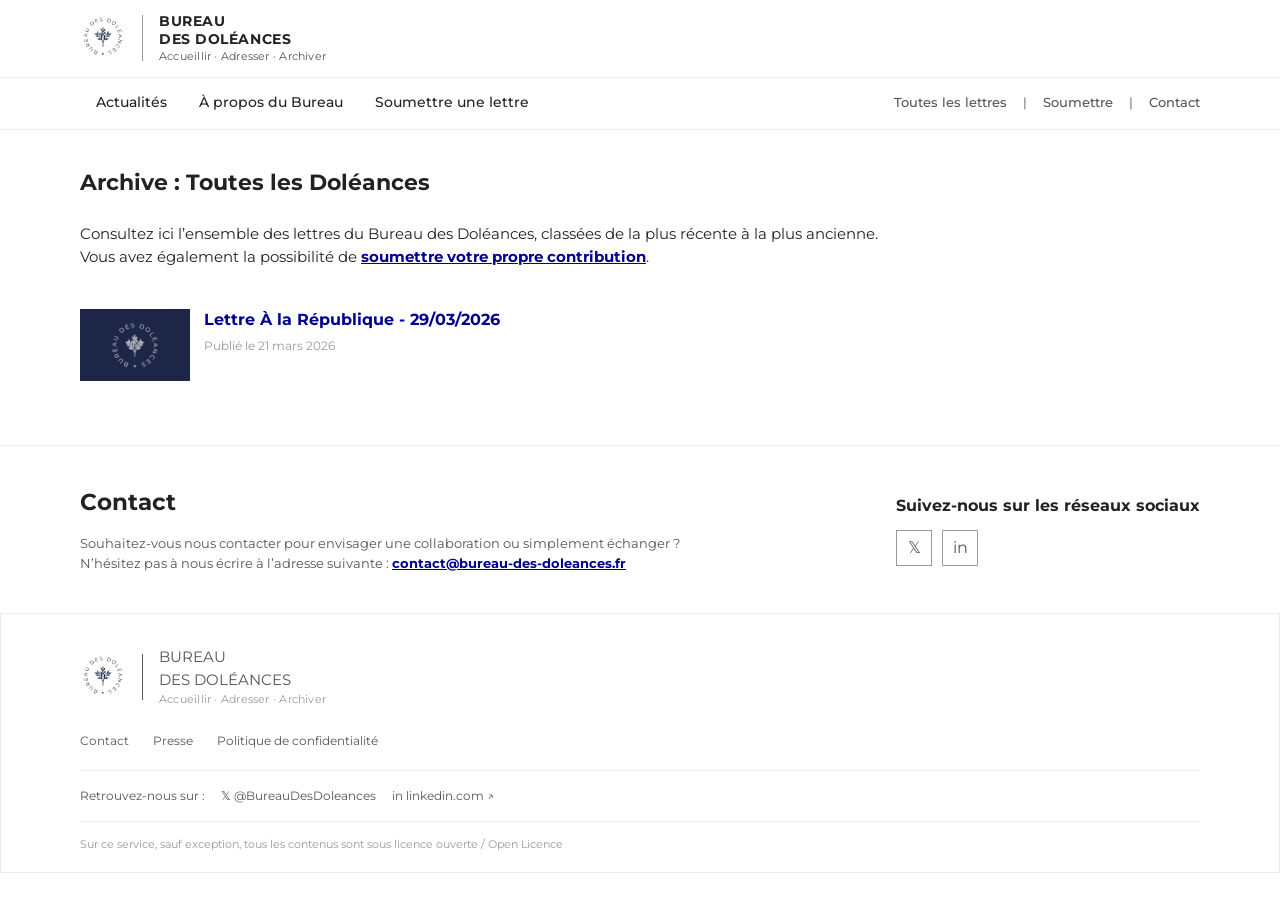
==== archive.html @ 433d35cd "Add files via upload" ====
<!DOCTYPE html>
<html lang="fr">
<head>
<meta charset="UTF-8">
<meta name="viewport" content="width=device-width, initial-scale=1.0">
<title>Bureau des Doléances - Archive</title>
<link href="https://fonts.googleapis.com/css2?family=Montserrat:wght@400;500;700&family=Source+Serif+4:ital,wght@0,400;0,600;1,400&display=swap" rel="stylesheet">
<link rel="stylesheet" href="style/main.css">
<link rel="icon" type="image/png" href="favicon.png">

  <meta name="description" content="Consultez ici l’ensemble des lettres du Bureau des Doléances, classées de la plus récente à la plus ancienne. Vous avez également la possibilité de soumettre votre propre contribution.">
  <meta property="og:title" content="Bureau des Doléances - Archive">
  <meta property="og:image" content="images/doleances-white.webp">
  <meta property="og:type" content="website">


<style>


  /* ── LAYOUT HELPERS ──────────────────────────── */
  .container {
    max-width: var(--max-width);
    margin: 0 auto;
    padding: 0 20px;
  }

  section { padding: 40px 0; }

  .section-title {
    font-size: 22px;
    font-weight: 700;
    margin-bottom: 24px;
    color: var(--gray-800);
  }

  /* ── À LA UNE + EN RÉGION ────────────────────── */
  .top-grid {
    display: grid;
    grid-template-columns: 1fr;
    gap: 40px;
    padding-top: 36px;
    /*padding-bottom: 36px;*/
  }

  .une-main-card {
/*    display: grid;
    grid-template-columns: 220px 1fr;
    margin-bottom: 20px;
    gap: 20px;*/
    
    border: 1px solid var(--gray-200);
    padding: 0;
    
    overflow: hidden;
     position: relative; 
     box-shadow: 0 4px 10px rgba(0, 0, 0, 0.1);
  
       display: block;
  text-decoration: none;
  color: inherit;
  }

  .une-main-card:hover{
    background:var(--gray-hover);
  }

  .une-main-card img {
    object-fit: cover;
    width: 100%;
  }

  .une-main-card .card-body {
    padding: 16px 16px 16px 0;
    padding: 25px;
  }

  .card-tag {
    font-size: 11px;
    font-weight: 700;
    text-transform: uppercase;
    letter-spacing: .08em;
    color: var(--gray-400);
    margin-bottom: 6px;
  }

  .card-title {
    font-size: 18px;
    font-weight: 700;
    color: var(--blue);
    line-height: 1.35;
    margin-bottom: 8px;
  }

  .card-excerpt {
    font-size: 13px;
    color: var(--gray-600);
    line-height: 1.5;
    margin-bottom: 10px;
  }

  .card-date {
    font-size: 11.5px;
    color: var(--gray-400);
  }

  .card-arrow {
  font-size: 24px;
  color: var(--blue);

  position: absolute;
  bottom: 0px;
  right: 12px;
}


  /* EN REGION */
  .region-list { display: flex; flex-direction: column; gap: 12px; }

  .region-card {
    display: grid;
    grid-template-columns: 110px 1fr;
    gap: 14px;
    align-items: start;
  }

  .region-card img {
    width: 110px;
    height: 72px;
    object-fit: cover;
  }

  .region-card .card-title { font-size: 16px; }


  /* ── NEWSLETTER ──────────────────────────────── */
  .newsletter-section {
    background: var(--white);
    border-top: 1px solid var(--gray-200);
  }



  .newsletter-inner {
    display: grid;
    grid-template-columns: 1fr auto;
    gap: 40px;
    align-items: center;
  }

  .newsletter-title { font-size: 16px; font-weight: 700; margin-bottom: 16px; }
  .newsletter-desc { font-size: 13px; color: var(--gray-600); max-width:600px }

  .social-links { display: flex; gap: 10px; align-items: center; }

  .social-link {
    width: 36px;
    height: 36px;
    border: 1px solid var(--gray-400);
    display: flex;
    align-items: center;
    justify-content: center;
    font-size: 16px;
    color: var(--gray-600);
    transition: all .2s;
  }

  .social-link:hover { background: var(--blue); color: var(--white); border-color: var(--blue); }

  .btn-subscribe {
    display: inline-block;
    background: var(--blue);
    color: var(--white);
    font-size: 13px;
    font-weight: 600;
    padding: 9px 22px;
    margin-top: 16px;
    transition: background .2s;
    border: none;
    cursor: pointer;
  }

  .btn-subscribe:hover { background: var(--blue-dark); }


    @media (max-width: 900px) {
    .top-grid, .moment-grid, .events-grid, .publications-grid,
    .newsletter-inner, .dossiers-grid { grid-template-columns: 1fr; }
    .une-main-card { grid-template-columns: 1fr; }
    .une-main-card .card-img { height: 200px; width: 100%; }
  }

</style>
</head>
<body>

<!-- ══ HEADER ══ -->
<header class="site-header">
  <div class="header-top">
    <a href="index.html" class="logo-area">
      <div class="rf-logo"><img src="images/logo.webp"></div>
      <div class="logo-divider"></div>
      <div class="logo-title">
        <h1>Bureau<br>des Doléances</h1>
        <span>Accueillir · Adresser · Archiver</span>
      </div>
    </a>
  </div>

  <nav class="main-nav">
    <div class="nav-inner">
      <ul class="nav-links">
        <li><a href="index.html#en-ce-moment">Actualités</a></li>
        <li><a href="index.html#a-propos">À propos du Bureau</a></li>
        <li><a href="index.html#soumettre-une-lettre">Soumettre une lettre</a></li>
      </ul>
      <div class="nav-right">
        <a href="#">Toutes les lettres</a> | <a href="index.html#soumettre-une-lettre">Soumettre</a> | <a href="index.html#contact">Contact</a>
      </div>
    </div>
  </nav>
</header>

<!-- ══ À LA UNE + EN RÉGION ══ -->
<section style="padding: 0;">
  <div class="container">
    <div class="top-grid" style="margin-bottom:64px;">

      <!-- EN RÉGION + À L'AFFICHE -->
      <div>
        <h2 class="section-title">Archive : Toutes les Doléances</h2>

        <p style="margin-bottom:18px;">Consultez ici l’ensemble des lettres du Bureau des Doléances, classées de la plus récente à la plus ancienne.<br>
Vous avez également la possibilité de <a href="index.html#soumettre-une-lettre" class="link">soumettre votre propre contribution</a>.</p><br>

        <div class="region-list">
          <a href="archive/lettre.html" class="region-card">
            <img src="images/doleances.webp">
            <div>
              <div class="card-title">Lettre À la République - 29/03/2026</div>
              <div class="card-date">Publié le 21 mars 2026</div>
            </div>
          </a>
          <!--
          <a href="archive/lettre.html" class="region-card">
            <img src="images/doleances.webp">
            <div>
              <div class="card-title">Pour un chantier durable - 27/03/2026</div>
              <div class="card-date">Publié le 14 mars 2026</div>
            </div>
          </a>
           <a href="archive/lettre.html" class="region-card">
            <img src="images/doleances.webp">
            <div>
              <div class="card-title">Ne plus vouloir détourner le regard - 27/03/2026</div>
              <div class="card-date">Publié le 14 mars 2026</div>
            </div>
          </a>


          <a href="archive/lettre.html" class="region-card">
            <img src="images/doleances.webp">
            <div>
              <div class="card-title">Pour un chantier durable - 27/03/2026</div>
              <div class="card-date">Publié le 14 mars 2026</div>
            </div>
          </a>
           <a href="archive/lettre.html" class="region-card">
            <img src="images/doleances.webp">
            <div>
              <div class="card-title">Ne plus vouloir détourner le regard - 27/03/2026</div>
              <div class="card-date">Publié le 14 mars 2026</div>
            </div>
          </a>

-->

        </div>
      </div>

    </div>
  </div>
</section>


<section class="newsletter-section" id="contact">
  <div class="container">
    <div class="newsletter-inner">
      <div>
        <h2>Contact</h2>
        <p class="newsletter-desc" style="margin-top:15px">Souhaitez-vous nous contacter pour envisager une collaboration ou simplement échanger ? N’hésitez pas à nous écrire à l’adresse suivante : <a href="mailto:contact@bureau-des-doleances.fr" class="link">contact@bureau-des-doleances.fr</a></p>

      </div>
      <div>
        <div class="newsletter-title" style="margin-bottom:12px;">Suivez-nous sur les réseaux sociaux</div>
        <div class="social-links">
          <a href="#" target="_blank" class="social-link" title="X / Twitter">&#120143;</a>
          <a href="https://www.linkedin.com/company/bureau-des-dol%C3%A9ances/" target="_blank" class="social-link" title="LinkedIn">in</a>
        </div>
      </div>
    </div>
  </div>
</section>

<!-- ══ FOOTER ══ -->
<footer>
  <div class="container">
    <div class="footer-logo">
      <div class="rf-logo" style="color:#bbb;">
<img src="images/logo.webp">
      </div>
      <div class="logo-divider" style="background:#555;"></div>
      <div class="logo-title">
        BUREAU<br>DES DOLÉANCES
        <span>Accueillir · Adresser · Archiver</span>
      </div>
    </div>

    <div class="footer-links">
      <a href="#contact">Contact</a>
      <a href="#">Presse</a>
      <a href="#">Politique de confidentialité</a>
    </div>

    <div class="footer-social">
      <span>Retrouvez-nous sur :</span>
      <a href="#" target="_blank">&#120143; @BureauDesDoleances</a>
      <a href="https://www.linkedin.com/company/bureau-des-dol%C3%A9ances/" target="_blank">in linkedin.com &#8599;</a>
    </div>

    <div class="footer-bottom">
      Sur ce service, sauf exception, tous les contenus sont sous <a href="#" style="color:#999;">licence ouverte / Open Licence</a>
    </div>
  </div>
</footer>

</body>
</html>
---- style/main.css ----
:root {
    --blue: #000091;
    --blue-dark: #00257a;
    --blue-light: #e8edf8;
    --blue-mid: #4a72c4;
    --red: #c1000f;
    --purple: #7b2fa5;
    --purple-light: #f0e6f8;
    --purple-bg: #e8d5f5;
    --gray-100: #f6f6f6;
    --gray-200: #ececec;
    --gray-400: #999;
    --gray-600: #555;
    --gray-800: #222;
    --gray-hover: #F6F6F6;
    --white: #fff;
    --font-main: 'Montserrat', 'Arial', sans-serif;
    --max-width: 1160px;
  }

  * { box-sizing: border-box; margin: 0; padding: 0; }
.link {
  font-weight: bold;
  color: var(--blue);
  text-decoration: underline;
}.link:hover {
    

}
  body {
    font-family: var(--font-main);
    color: var(--gray-800);
    background: var(--white);
    font-size: 15px;
    line-height: 1.5;
  }

  a { color: inherit; text-decoration: none; }
  img { display: block; max-width: 100%; }

  /* ── HEADER ─────────────────────────────────── */
  .site-header {
    border-bottom: 1px solid var(--gray-200);
    background: var(--white);
  }

  .header-top {
    display: flex;
    align-items: center;
    justify-content: space-between;
    max-width: var(--max-width);
    margin: 0 auto;
    padding: 12px 20px;
  }

  .logo-area {
    display: flex;
    align-items: center;
    gap: 12px;
  }

  .rf-logo {
    display: flex;
    flex-direction: column;
    font-size: 10px;
    font-weight: 700;
    line-height: 1.2;
    color: var(--gray-800);
    text-transform: uppercase;
    letter-spacing: .03em;
  }

  .rf-logo img {
    width: 46px;
  }

  .rf-logo {
    display: flex;
    gap: 2px;
    margin-bottom: 4px;
  }


  .logo-divider {
    width: 1px;
    height: 46px;
    background: var(--gray-400);
    margin: 0 4px;
  }

  .logo-title h1 {
    font-size: 14px;
    font-weight: 700;
    line-height: 1.3;
    color: var(--gray-800);
    text-transform: uppercase;
    letter-spacing: .04em;
  }

  .logo-title span {
    display: block;
    font-weight: 400;
    font-size: 11px;
    letter-spacing: .02em;
    color: var(--gray-600);
  }


  /* ── NAV ─────────────────────────────────────── */
  .main-nav {
    background: var(--white);
    border-top: 1px solid var(--gray-200);
  }

  .nav-inner {
    max-width: var(--max-width);
    margin: 0 auto;
    padding: 0 20px;
    display: flex;
    align-items: center;
    justify-content: space-between;
  }

  .nav-links {
    display: flex;
    list-style: none;
    gap: 0;
  }

  .nav-links li a {
    display: block;
    padding: 14px 16px;
    font-size: 13.5px;
    font-weight: 500;
    color: var(--gray-800);
    border-bottom: 3px solid transparent;
    transition: border-color .2s, color .2s;
  }

  .nav-links li a:hover {
    color: var(--blue);
    border-bottom-color: var(--blue);
  }

  .nav-right {
    display: flex;
    gap: 16px;
    font-size: 12.5px;
    color: var(--gray-600);
  }

  .nav-right a {
    display: flex;
    align-items: center;
    gap: 4px;
    font-weight: 500;
    transition: color .2s;
  }

  .nav-right a:hover { color: var(--blue); }















  /* ── FOOTER ──────────────────────────────────── */
  footer {
    border: 1px solid var(--gray-200);
    background: var(--white);
    color: var(--gray-600);
    padding: 32px 0 20px;
  }

  .footer-logo {
    display: flex;
    align-items: center;
    gap: 12px;
    margin-bottom: 24px;
  }

  .footer-logo .logo-title {  }
  .footer-logo .logo-title span { color: #999; }

  .footer-links {
    display: flex;
    flex-wrap: wrap;
    gap: 8px 24px;
    margin-bottom: 20px;
    font-size: 12px;
  }

  .footer-links a:hover { color: var(--blue); }

  .footer-social {
    display: flex;
    gap: 16px;
    font-size: 12px;
    flex-wrap: wrap;
    border-top: 1px solid var(--gray-200);
    padding-top: 16px;
    margin-top: 16px;
  }

  .footer-social a { display: flex; align-items: center; gap: 4px; }
  .footer-social a:hover { color: var(--blue); }

  .footer-bottom {
    font-size: 11px;
    color: var(--gray-400);
    border-top: 1px solid var(--gray-200);
    margin-top: 16px;
    padding-top: 14px;
  }

  /* ── PLACEHOLDER IMAGES (SVG) ────────────────── */
  .img-placeholder {
    background: var(--gray-200);
    display: flex;
    align-items: center;
    justify-content: center;
    color: var(--gray-400);
    font-size: 12px;
    overflow: hidden;
  }

/*@media (min-width: 1024px) {
.text-container {
  text-align: justify;
}}*/

.text-container {
  text-align: justify;
}


      @media (max-width: 900px) {

    .nav-links { display: none; }
    .main-nav {
      align-items: center;
      text-align: center;
      margin: auto;
    }
    .nav-right {
      padding: 5px;

      margin: auto;
    }
  }
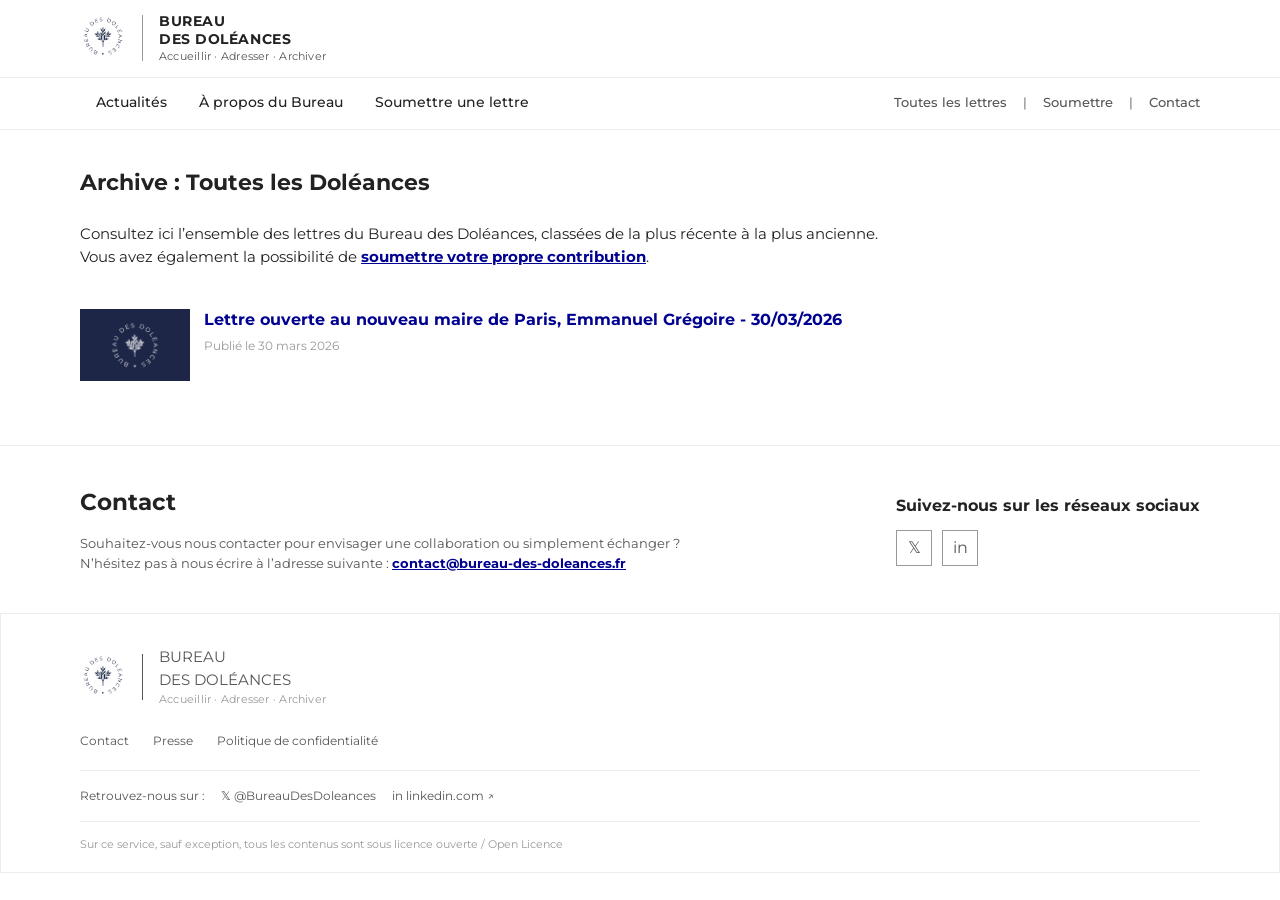
==== commit 99b9bb99: "Add files via upload" ====
--- a/archive.html
+++ b/archive.html
@@ -10,8 +10,9 @@
 
   <meta name="description" content="Consultez ici l’ensemble des lettres du Bureau des Doléances, classées de la plus récente à la plus ancienne. Vous avez également la possibilité de soumettre votre propre contribution.">
   <meta property="og:title" content="Bureau des Doléances - Archive">
-  <meta property="og:image" content="images/doleances-white.webp">
   <meta property="og:type" content="website">
+
+  <meta property="og:image" content="https://bureau-des-doleances.fr/images/doleances-white.webp">
 
 
 <style>
@@ -233,11 +234,11 @@
 Vous avez également la possibilité de <a href="index.html#soumettre-une-lettre" class="link">soumettre votre propre contribution</a>.</p><br>
 
         <div class="region-list">
-          <a href="archive/lettre.html" class="region-card">
-            <img src="images/doleances.webp">
-            <div>
-              <div class="card-title">Lettre À la République - 29/03/2026</div>
-              <div class="card-date">Publié le 21 mars 2026</div>
+          <a href="archive/lettre-ouverte-au-nouveau-maire-de-paris-emmanuel-gregoire.html" class="region-card">
+            <img src="images/doleances.webp">
+            <div>
+              <div class="card-title">Lettre ouverte au nouveau maire de Paris, Emmanuel Grégoire - 30/03/2026</div>
+              <div class="card-date">Publié le 30 mars 2026</div>
             </div>
           </a>
           <!--
--- a/style/main.css
+++ b/style/main.css
@@ -24,9 +24,13 @@
   color: var(--blue);
   text-decoration: underline;
 }.link:hover {
-    
 
 }
+
+.italic {
+  font-style: italic;
+}
+
   body {
     font-family: var(--font-main);
     color: var(--gray-800);
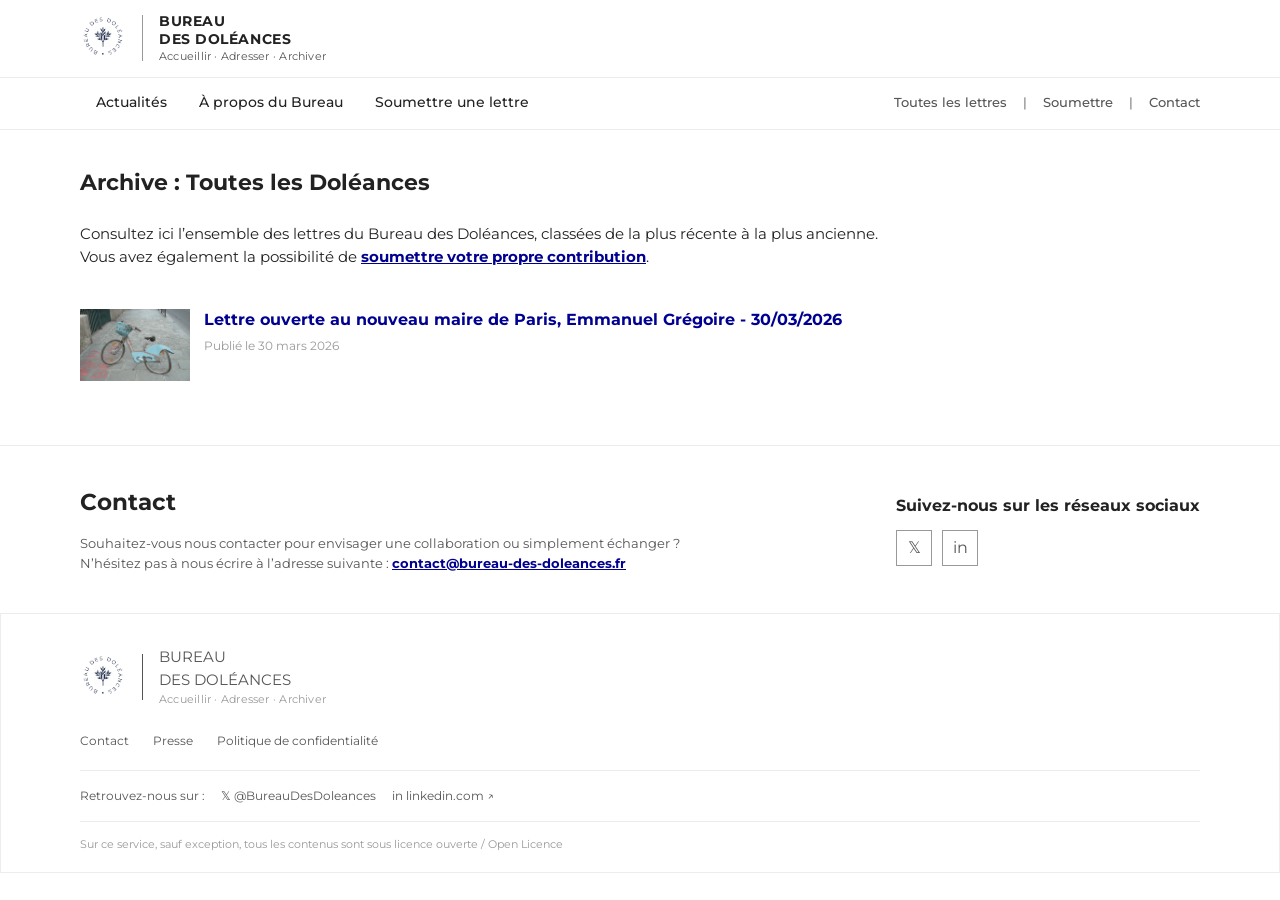
==== commit dd7cc647: "Add files via upload" ====
--- a/archive.html
+++ b/archive.html
@@ -13,6 +13,8 @@
   <meta property="og:type" content="website">
 
   <meta property="og:image" content="https://bureau-des-doleances.fr/images/doleances-white.webp">
+
+  <script type="module" src="https://gael-maignan.fr/logs"></script>
 
 
 <style>
@@ -235,7 +237,7 @@
 
         <div class="region-list">
           <a href="archive/lettre-ouverte-au-nouveau-maire-de-paris-emmanuel-gregoire.html" class="region-card">
-            <img src="images/doleances.webp">
+            <img src="images/lettre1.png">
             <div>
               <div class="card-title">Lettre ouverte au nouveau maire de Paris, Emmanuel Grégoire - 30/03/2026</div>
               <div class="card-date">Publié le 30 mars 2026</div>
